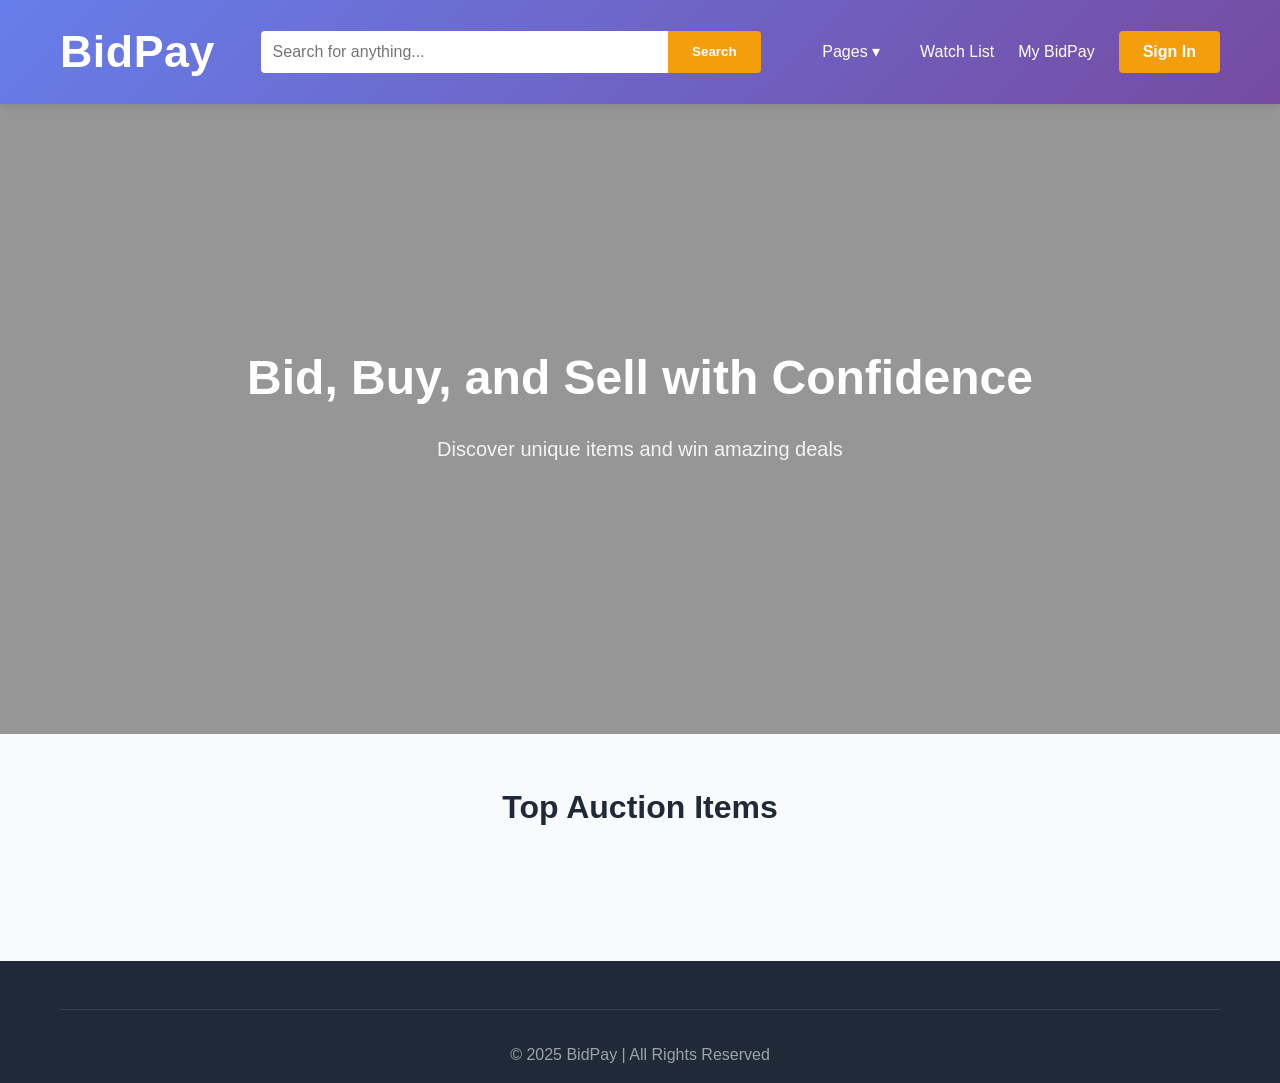
==== index.html @ 14972738 "Addition of timer and backend frontend connection between all pages" ====
<!DOCTYPE html>
<html lang="en">
<head>
  <meta charset="UTF-8" />
  <meta name="viewport" content="width=device-width, initial-scale=1.0" />
  <title>BidPay - Buy, Sell, Bid on Anything</title>
  <link rel="stylesheet" href="index.css" />
</head>

<body>

<header>
  <div class="container">
    <nav>
      <a href="index.html" class="logo">BidPay</a>

      <div class="search-bar">
        <input type="text" placeholder="Search for anything..." />
        <button>Search</button>
      </div>

      <div class="nav-links">
        <div class="dropdown">
          <button class="dropbutton">Pages ▾</button>
          <div class="dropdown-content">
            <a href="index.html">Home</a>
            <a href="electronics.html">Electronics</a>
            <a href="furniture.html">Furniture</a>
            <a href="vehicles.html">Cars</a>
          </div>
        </div>
        <a href="#">Watch List</a>
        <a href="#">My BidPay</a>
        <a href="#" class="btn-primary">Sign In</a>
      </div>
    </nav>
  </div>
</header>

<section class="hero">
  <div class="container">
    <h1>Bid, Buy, and Sell with Confidence</h1>
    <p>Discover unique items and win amazing deals</p>
  </div>
</section>

<section class="featured-auctions">
  <div class="container">
    <h2 class="section-title">Top Auction Items</h2>
    <div class="auction-grid" id="itemsContainer"></div>
  </div>
</section>

<!-- BID MODAL -->
<div id="bidModal" class="modal">
  <div class="modal-content">
    <h2>Place Your Bid</h2>
    <p id="modalItemTitle"></p>

    <input type="number" id="bidInput" placeholder="Enter bid amount" />

    <div class="modal-buttons">
      <button id="cancelBid" class="cancel-btn">Cancel</button>
      <button id="submitBid" class="submit-btn">Submit Bid</button>
    </div>
  </div>
</div>

<!-- SUCCESS TOAST -->
<div id="successToast" class="toast">
  Bid placed successfully!
</div>

<footer>
  <div class="container">
    <div class="footer-bottom">
      &copy; 2025 BidPay | All Rights Reserved
    </div>
  </div>
</footer>

<script>
const API_URL = "https://bid-bay-be.onrender.com/api/items";
let selectedItemId = null;

/* ✅ TIMER HELPER (ADDED) */
function getFakeEndTime(itemId) {
  const seed = parseInt(itemId.slice(-2), 16);
  const days = seed % 4;        // 0–3 days
  const hours = (seed * 5) % 24;

  if (days === 0) return `Ends in: ${hours + 2}h`;
  return `Ends in: ${days}d ${hours}h`;
}

/* LOAD TOP 6 MOST-BID ITEMS */
async function loadTopItems() {
  const res = await fetch(API_URL);
  const items = await res.json();

  items.sort((a, b) => b.bids.length - a.bids.length);

  const container = document.getElementById("itemsContainer");
  container.innerHTML = "";

  items.slice(0, 6).forEach(item => {
    container.innerHTML += `
      <div class="auction-card">
        <div class="auction-image">
          <img src="${item.image}" alt="${item.title}" />
        </div>
        <div class="auction-details">
          <h3>${item.title}</h3>
          <p class="auction-price">$${item.latestBid ?? item.currentPrice}</p>
          <div class="auction-info">
            <span>${getFakeEndTime(item._id)}</span>
            <span>${item.bids.length} bids</span>
          </div>
          <button class="bid-btn"
            data-id="${item._id}"
            data-title="${item.title}">
            Place Bid
          </button>
        </div>
      </div>
    `;
  });
}

loadTopItems();

/* OPEN MODAL */
document.addEventListener("click", e => {
  if (e.target.classList.contains("bid-btn")) {
    selectedItemId = e.target.dataset.id;
    document.getElementById("modalItemTitle").textContent =
      "Item: " + e.target.dataset.title;
    document.getElementById("bidInput").value = "";
    document.getElementById("bidModal").style.display = "flex";
  }
});

/* CLOSE MODAL */
document.getElementById("cancelBid").onclick = () => {
  document.getElementById("bidModal").style.display = "none";
};

/* SUBMIT BID */
document.getElementById("submitBid").onclick = async () => {
  const amount = Number(document.getElementById("bidInput").value);
  if (!amount || amount <= 0) return;

  const res = await fetch(`${API_URL}/${selectedItemId}/bid`, {
    method: "POST",
    headers: { "Content-Type": "application/json" },
    body: JSON.stringify({ amount })
  });

  if (res.ok) {
    showToast();
    loadTopItems();
  }

  document.getElementById("bidModal").style.display = "none";
};

/* TOAST */
function showToast() {
  const toast = document.getElementById("successToast");
  toast.classList.add("show");
  setTimeout(() => toast.classList.remove("show"), 2000);
}
</script>

</body>
</html>
---- index.css ----
* {
    margin: 0;
    padding: 0;
    box-sizing: border-box;
  }
  
  body {
    font-family: 'Segoe UI', Tahoma, Geneva, Verdana, sans-serif;
    line-height: 1.6;
    color: #333;
    background-color: #f9fafb;
  }
  
  
  header {
    background: linear-gradient(135deg, #667eea 0%, #764ba2 100%);
    color: white;
    padding: 1rem 0;
    box-shadow: 0 2px 10px rgba(0, 0, 0, 0.1);
  }
  
  .container {
    max-width: 1200px;
    margin: 0 auto;
    padding: 0 20px;
  }
  
  nav {
    display: flex;
    justify-content: space-between;
    align-items: center;
    flex-wrap: wrap;
  }
  
  .logo {
    font-size: 2.8rem;
    font-weight: bold;
    text-decoration: none;
    color: white;
    letter-spacing: 0.5px;
  }
  
  
  .dropdown {
    position: relative;
    display: inline-block;
  }
  
  .dropbutton {
    background: transparent;
    color: white;
    font-size: 1rem;
    border: none;
    cursor: pointer;
    font-weight: 500;
    padding: 0.5rem 1rem;
    transition: opacity 0.3s;
  }
  
  .dropbutton:hover {
    opacity: 0.8;
  }
  
  .dropdown-content{
    display: none;
  position: absolute;
  background-color: #5568d3;
  min-width: 160px;
  box-shadow: 0px 4px 12px rgba(0,0,0,0.1);
  border-radius: 4px;
  z-index: 1000;
}
  
  .dropdown-content a {
    color: #333;
    padding: 0.75rem 1rem;
    text-decoration: none;
    display: block;
    font-size: 0.95rem;
    transition: background 0.2s, color 0.2s;
  }
  
  .dropdown-content a:hover {
    background-color: #f3f4f6;
    color: #667eea;
  }
  
  .dropdown:hover .dropdown-content {
    display: block;
  }
  
  .dropdown:hover .dropbutton::after {
    content: ' ▲';
    font-size: 0.8rem;
  }
  
  
  .search-bar {
    display: flex;
    flex: 1;
    max-width: 500px;
    margin: 0 2rem;
  }
  
  .search-bar input {
    flex: 1;
    padding: 0.75rem;
    border: none;
    border-radius: 4px 0 0 4px;
    font-size: 1rem;
  }
  
  .search-bar button {
    padding: 0.75rem 1.5rem;
    background: #f59e0b;
    color: white;
    border: none;
    border-radius: 0 4px 4px 0;
    cursor: pointer;
    font-weight: bold;
    transition: background 0.3s;
  }
  
  .search-bar button:hover {
    background: #d97706;
  }
  
  .nav-links {
    display: flex;
    gap: 1.5rem;
    align-items: center;
  }
  
  .nav-links a {
    color: white;
    text-decoration: none;
    transition: opacity 0.3s;
  }
  
  .nav-links a:hover {
    opacity: 0.8;
  }
  
  .btn-primary {
    background: #f59e0b;
    padding: 0.5rem 1.5rem;
    border-radius: 4px;
    font-weight: bold;
  }

  
  .hero {
    background: 
      linear-gradient(rgba(0, 0, 0, 0.4), rgba(0, 0, 0, 0.4)),
      url('img/home-cover.jpg') center top / cover no-repeat;
    color: white;
    padding: 6rem 0;
    text-align: center;
    min-height: 70vh;
    display: flex;
    flex-direction: column;
    justify-content: center;
  }
  
  .hero h1 {
    font-size: 3rem;
    margin-bottom: 1rem;
  }
  
  .hero p {
    font-size: 1.25rem;
    margin-bottom: 2rem;
    opacity: 0.9;
  }
  
  .hero-buttons {
    display: flex;
    gap: 1rem;
    justify-content: center;
    flex-wrap: wrap;
  }
  
  
  .btn {
    padding: 1rem 2rem;
    border: none;
    border-radius: 4px;
    font-size: 1rem;
    cursor: pointer;
    text-decoration: none;
    display: inline-block;
    transition: transform 0.3s, box-shadow 0.3s, background 0.3s, color 0.3s;
  }
  
  .btn:hover {
    transform: translateY(-2px);
    box-shadow: 0 4px 12px rgba(0, 0, 0, 0.2);
  }
  
  .btn-large {
    background: white;
    color: #667eea;
    font-weight: bold;
  }
  
  .btn-large:hover {
    background: #f59e0b;
    color: white;
  }
  
  .btn-outline {
    background: transparent;
    color: white;
    border: 2px solid white;
  }
  
  .btn-outline:hover {
    background: white;
    color: #667eea;
  }
   
  .categories {
    padding: 3rem 0;
    background: #f9fafb;
  }
  
  .section-title {
    text-align: center;
    font-size: 2rem;
    margin-bottom: 2rem;
    color: #1f2937;
  }
  
  .category-grid {
    display: grid;
    grid-template-columns: repeat(auto-fit, minmax(150px, 1fr));
    gap: 1.5rem;
    margin-top: 2rem;
  }
  
  .category-card {
    background: white;
    padding: 2rem;
    border-radius: 8px;
    text-align: center;
    cursor: pointer;
    transition: transform 0.3s, box-shadow 0.3s;
    box-shadow: 0 2px 4px rgba(0, 0, 0, 0.1);
  }
  
  .category-card:hover {
    transform: translateY(-5px);
    box-shadow: 0 6px 20px rgba(0, 0, 0, 0.15);
  }
  
  .category-icon {
    font-size: 3rem;
    margin-bottom: 0.5rem;
  }
  
  .category-card h3 {
    font-size: 1.1rem;
    color: #1f2937;
  }
  
  .featured-auctions {
    padding: 3rem 0;
  }
  
  .auction-grid {
    display: grid;
    grid-template-columns: repeat(auto-fill, minmax(280px, 1fr));
    gap: 2rem;
    margin-top: 2rem;
  }
  
  .auction-card {
    background: white;
    border-radius: 8px;
    overflow: hidden;
    box-shadow: 0 2px 8px rgba(0, 0, 0, 0.1);
    transition: transform 0.3s, box-shadow 0.3s;
  }
  
  .auction-card:hover {
    transform: translateY(-5px);
    box-shadow: 0 8px 24px rgba(0, 0, 0, 0.15);
  }
  
  .auction-image img {
    width: 100%;
    height: 220px;
    object-fit: cover;
  }
  
  .auction-details {
    padding: 1.5rem;
  }
  
  .auction-details h3 {
    font-size: 1.1rem;
    margin-bottom: 0.5rem;
    color: #1f2937;
  }
  
  .auction-price {
    font-size: 1.5rem;
    color: #667eea;
    font-weight: bold;
    margin: 0.5rem 0;
  }
  
  .auction-info {
    display: flex;
    justify-content: space-between;
    font-size: 0.9rem;
    color: #6b7280;
    margin-top: 1rem;
  }
  
  .bid-btn {
    width: 100%;
    margin-top: 1rem;
    background: #667eea;
    color: white;
    padding: 0.75rem;
    border: none;
    border-radius: 4px;
    cursor: pointer;
    font-weight: bold;
    transition: background 0.3s;
  }
  
  .bid-btn:hover {
    background: #5568d3;
  }
  
  footer {
    background: #1f2937;
    color: white;
    padding: 3rem 0 1rem;
    margin-top: 3rem;
  }
  
  .footer-content {
    display: grid;
    grid-template-columns: repeat(auto-fit, minmax(220px, 1fr));
    gap: 2rem;
    margin-bottom: 2rem;
    justify-items: center;
    text-align: left;
  }
  
  .footer-section h4 {
    margin-bottom: 1rem;
    color: #f59e0b;
  }
  
  .footer-section ul {
    list-style: none;
  }
  
  .footer-section ul li {
    margin-bottom: 0.5rem;
  }
  
  .footer-section a {
    color: #d1d5db;
    text-decoration: none;
    transition: color 0.3s;
  }
  
  .footer-section a:hover {
    color: #f59e0b;
  }
  
  .footer-bottom {
    text-align: center;
    padding-top: 2rem;
    border-top: 1px solid #374151;
    color: #9ca3af;
  }
  
  html {
    scroll-behavior: smooth;
  }
  
  @media (max-width: 768px) {
    .hero {
      padding: 4rem 1.5rem;
      background-position: center;
    }
  
    .hero h1 {
      font-size: 2rem;
    }
  
    .hero p {
      font-size: 1rem;
    }
  
    .search-bar {
      margin: 1rem 0;
      width: 100%;
      max-width: 100%;
    }
  
    .nav-links {
      margin-top: 1rem;
      flex-wrap: wrap;
      justify-content: center;
    }
  
    .category-card {
      padding: 1.5rem;
    }
  }
  
  /* ============================= */
/*        BID MODAL (FIX)        */
/* ============================= */

.modal {
  display: none;
  position: fixed;
  z-index: 99999;
  top: 0;
  left: 0;
  width: 100%;
  height: 100%;
  background: rgba(0, 0, 0, 0.6);
  justify-content: center;
  align-items: center;
}

.modal-content {
  background: white;
  width: 380px;
  padding: 25px;
  border-radius: 14px;
  text-align: center;
  box-shadow: 0px 5px 20px rgba(0,0,0,0.25);
  animation: fadeIn 0.25s ease-in-out;
}

@keyframes fadeIn {
  from { opacity: 0; transform: scale(0.95); }
  to { opacity: 1; transform: scale(1); }
}

.modal-content h2 {
  margin-bottom: 10px;
  font-size: 1.5rem;
}

#bidInput {
  width: 90%;
  padding: 12px;
  margin-top: 12px;
  border-radius: 8px;
  border: 1px solid #ccc;
  font-size: 1rem;
}

.modal-buttons {
  margin-top: 20px;
  display: flex;
  justify-content: space-between;
}

.cancel-btn {
  padding: 10px 20px;
  background: #d1d5db;
  border: none;
  border-radius: 8px;
  cursor: pointer;
}

.submit-btn {
  padding: 10px 20px;
  background: #667eea;
  color: white;
  border: none;
  border-radius: 8px;
  font-weight: bold;
  cursor: pointer;
}

.submit-btn:hover {
  background: #5568d3;
}

/* ============================= */
/*        SUCCESS TOAST          */
/* ============================= */

.toast {
  position: fixed;
  bottom: 30px;
  right: 30px;
  background: #22c55e;
  color: white;
  padding: 1rem 1.5rem;
  border-radius: 6px;
  font-weight: 600;
  box-shadow: 0 6px 20px rgba(0,0,0,0.2);
  opacity: 0;
  transform: translateY(20px);
  transition: opacity 0.3s ease, transform 0.3s ease;
  z-index: 9999;
}

.toast.show {
  opacity: 1;
  transform: translateY(0);
}
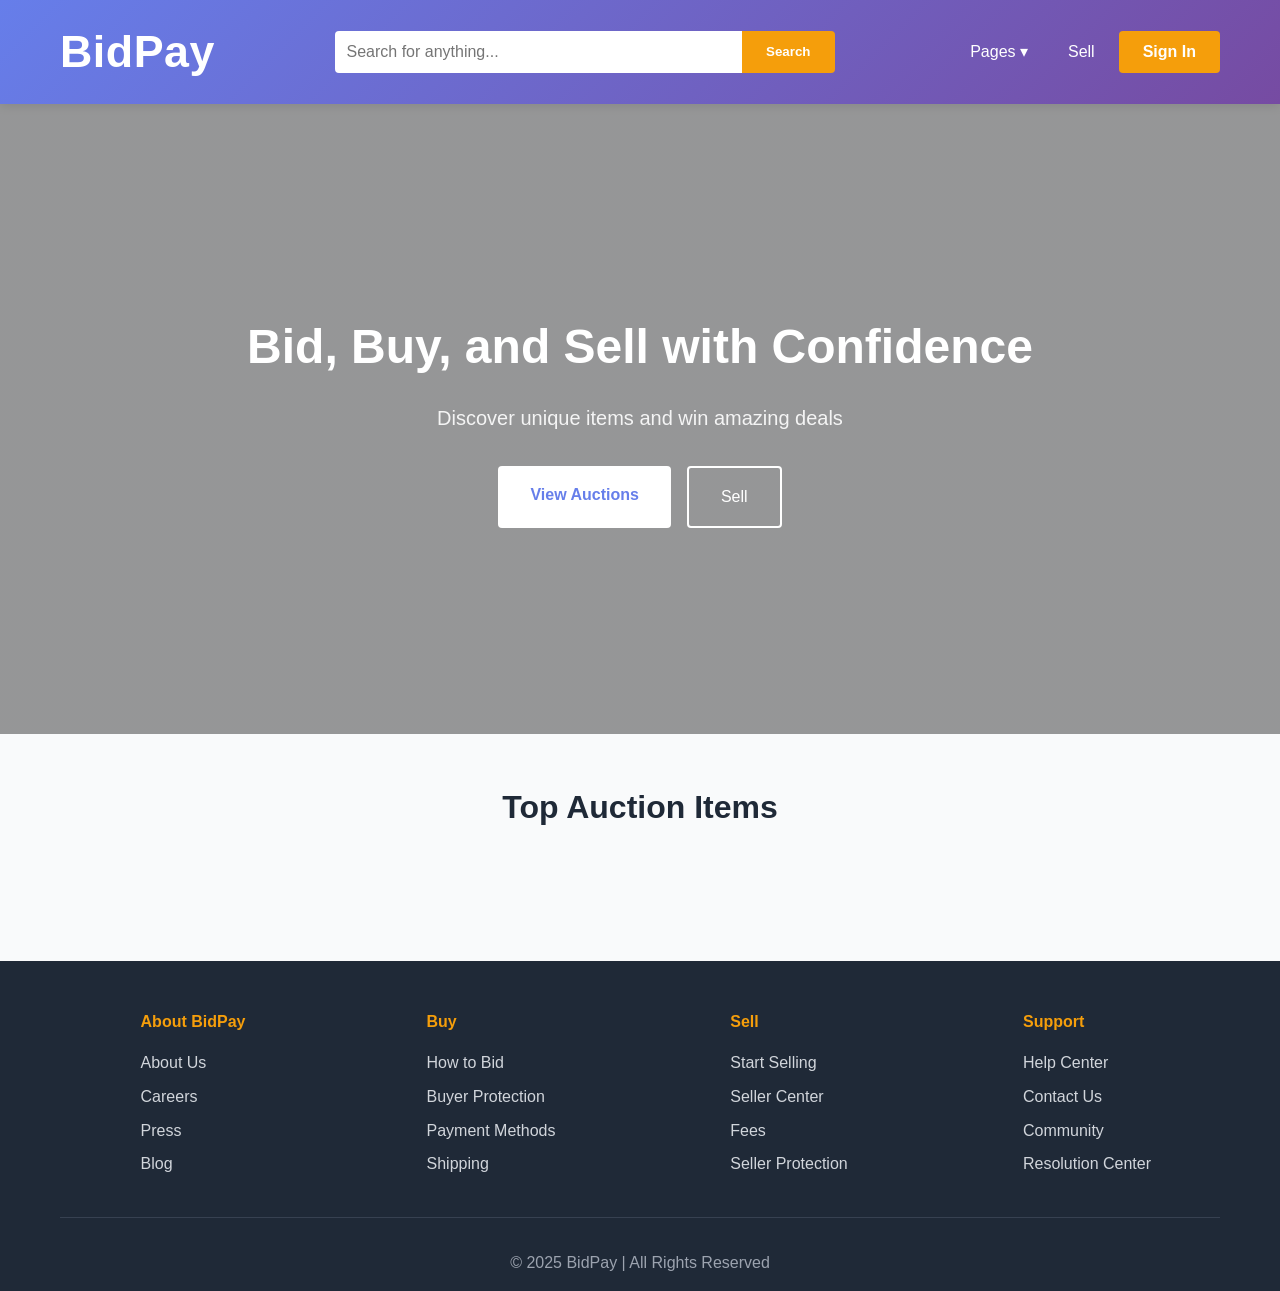
==== commit e3af47a5: "Final Changes" ====
--- a/index.html
+++ b/index.html
@@ -9,6 +9,7 @@
 
 <body>
 
+<!-- HEADER -->
 <header>
   <div class="container">
     <nav>
@@ -29,22 +30,32 @@
             <a href="vehicles.html">Cars</a>
           </div>
         </div>
-        <a href="#">Watch List</a>
-        <a href="#">My BidPay</a>
-        <a href="#" class="btn-primary">Sign In</a>
+
+        <!-- SELL (PROTECTED) -->
+        <a href="#" id="sellLink">Sell</a>
+
+        <!-- AUTH -->
+        <a href="#" class="btn-primary" id="authBtn">Sign In</a>
       </div>
     </nav>
   </div>
 </header>
 
+<!-- HERO -->
 <section class="hero">
-  <div class="container">
+  <div class="container hero-content">
     <h1>Bid, Buy, and Sell with Confidence</h1>
     <p>Discover unique items and win amazing deals</p>
+
+    <div class="hero-buttons">
+      <a href="#auctions" class="btn btn-large">View Auctions</a>
+      <a href="#" class="btn btn-outline" id="sellHeroBtn">Sell</a>
+    </div>
   </div>
 </section>
 
-<section class="featured-auctions">
+<!-- AUCTIONS -->
+<section class="featured-auctions" id="auctions">
   <div class="container">
     <h2 class="section-title">Top Auction Items</h2>
     <div class="auction-grid" id="itemsContainer"></div>
@@ -67,12 +78,55 @@
 </div>
 
 <!-- SUCCESS TOAST -->
-<div id="successToast" class="toast">
-  Bid placed successfully!
-</div>
-
+<div id="successToast" class="toast">Bid placed successfully!</div>
+
+<!-- FULL FOOTER -->
 <footer>
   <div class="container">
+    <div class="footer-content">
+
+      <div class="footer-section">
+        <h4>About BidPay</h4>
+        <ul>
+          <li><a href="#">About Us</a></li>
+          <li><a href="#">Careers</a></li>
+          <li><a href="#">Press</a></li>
+          <li><a href="#">Blog</a></li>
+        </ul>
+      </div>
+
+      <div class="footer-section">
+        <h4>Buy</h4>
+        <ul>
+          <li><a href="#">How to Bid</a></li>
+          <li><a href="#">Buyer Protection</a></li>
+          <li><a href="#">Payment Methods</a></li>
+          <li><a href="#">Shipping</a></li>
+        </ul>
+      </div>
+
+      <div class="footer-section">
+        <h4>Sell</h4>
+        <ul>
+          <li><a href="add-item.html">Start Selling</a></li>
+          <li><a href="#">Seller Center</a></li>
+          <li><a href="#">Fees</a></li>
+          <li><a href="#">Seller Protection</a></li>
+        </ul>
+      </div>
+
+      <div class="footer-section">
+        <h4>Support</h4>
+        <ul>
+          <li><a href="#">Help Center</a></li>
+          <li><a href="#">Contact Us</a></li>
+          <li><a href="#">Community</a></li>
+          <li><a href="#">Resolution Center</a></li>
+        </ul>
+      </div>
+
+    </div>
+
     <div class="footer-bottom">
       &copy; 2025 BidPay | All Rights Reserved
     </div>
@@ -83,17 +137,40 @@
 const API_URL = "https://bid-bay-be.onrender.com/api/items";
 let selectedItemId = null;
 
-/* ✅ TIMER HELPER (ADDED) */
+/* ---------------- AUTH STATE ---------------- */
+const authBtn = document.getElementById("authBtn");
+const sellLink = document.getElementById("sellLink");
+const sellHeroBtn = document.getElementById("sellHeroBtn");
+const isLoggedIn = localStorage.getItem("isLoggedIn");
+
+if (isLoggedIn === "true") {
+  authBtn.textContent = "Logout";
+  authBtn.onclick = () => {
+    localStorage.clear();
+    window.location.reload();
+  };
+  sellLink.href = "add-item.html";
+  sellHeroBtn.href = "add-item.html";
+} else {
+  authBtn.textContent = "Sign In";
+  authBtn.href = "signIn.html";
+  sellLink.onclick = sellHeroBtn.onclick = () => {
+    alert("Please sign in to sell an item");
+    window.location.href = "signIn.html";
+  };
+}
+
+/* ---------------- TIMER ---------------- */
 function getFakeEndTime(itemId) {
   const seed = parseInt(itemId.slice(-2), 16);
-  const days = seed % 4;        // 0–3 days
+  const days = seed % 4;
   const hours = (seed * 5) % 24;
 
   if (days === 0) return `Ends in: ${hours + 2}h`;
   return `Ends in: ${days}d ${hours}h`;
 }
 
-/* LOAD TOP 6 MOST-BID ITEMS */
+/* ---------------- LOAD ITEMS ---------------- */
 async function loadTopItems() {
   const res = await fetch(API_URL);
   const items = await res.json();
@@ -129,9 +206,16 @@
 
 loadTopItems();
 
-/* OPEN MODAL */
+/* ---------------- BID HANDLING ---------------- */
 document.addEventListener("click", e => {
   if (e.target.classList.contains("bid-btn")) {
+
+    if (localStorage.getItem("isLoggedIn") !== "true") {
+      alert("Please sign in to place a bid");
+      window.location.href = "signIn.html";
+      return;
+    }
+
     selectedItemId = e.target.dataset.id;
     document.getElementById("modalItemTitle").textContent =
       "Item: " + e.target.dataset.title;
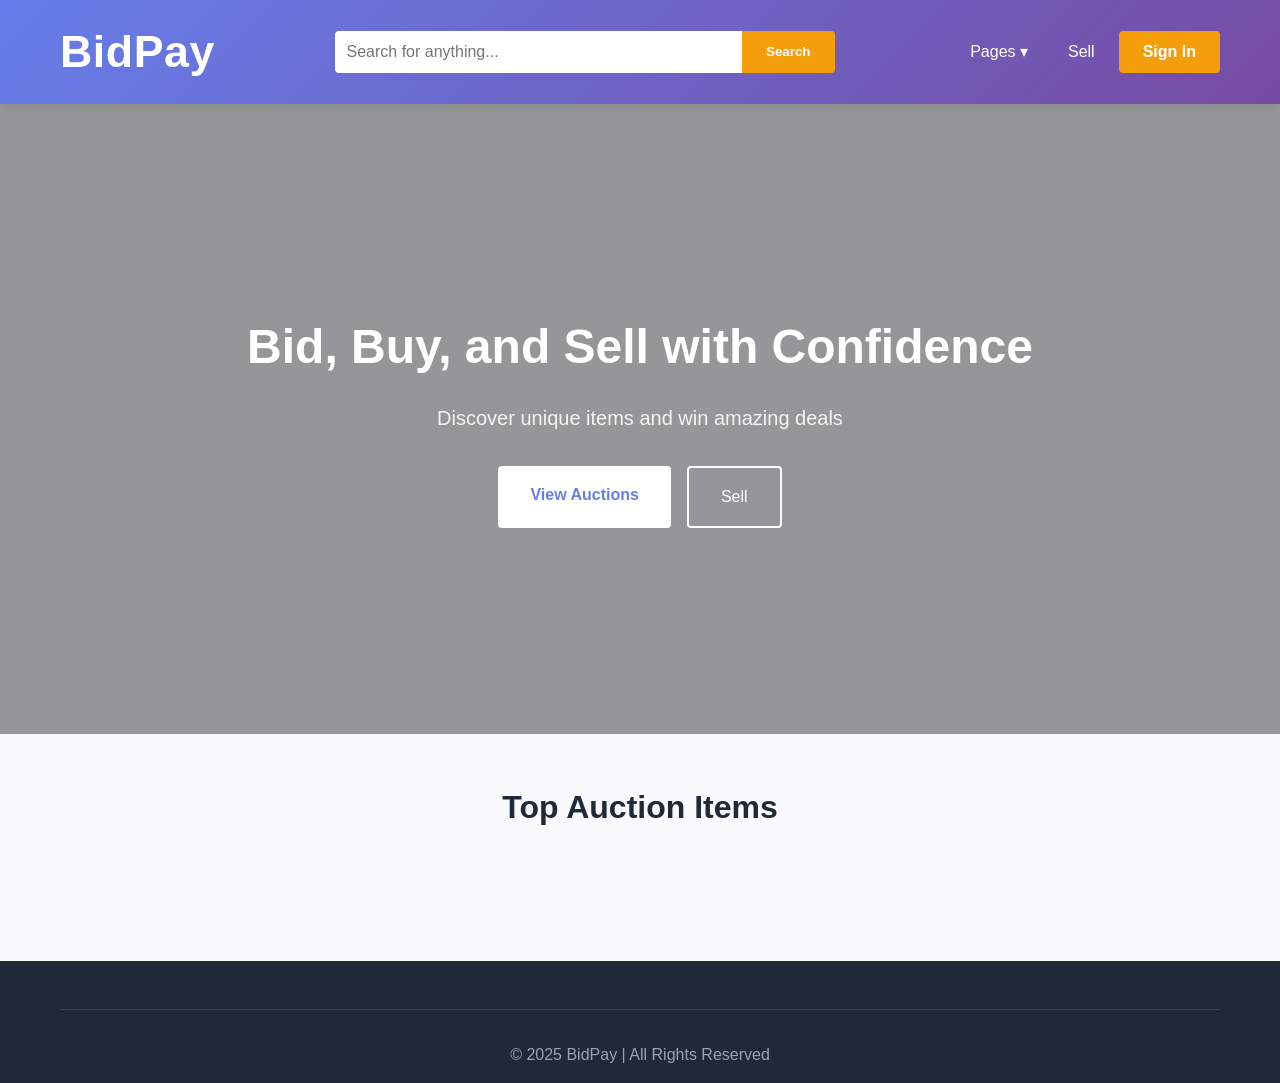
==== commit 62fc94fe: "Final touches" ====
--- a/index.html
+++ b/index.html
@@ -9,7 +9,6 @@
 
 <body>
 
-<!-- HEADER -->
 <header>
   <div class="container">
     <nav>
@@ -31,17 +30,13 @@
           </div>
         </div>
 
-        <!-- SELL (PROTECTED) -->
         <a href="#" id="sellLink">Sell</a>
-
-        <!-- AUTH -->
         <a href="#" class="btn-primary" id="authBtn">Sign In</a>
       </div>
     </nav>
   </div>
 </header>
 
-<!-- HERO -->
 <section class="hero">
   <div class="container hero-content">
     <h1>Bid, Buy, and Sell with Confidence</h1>
@@ -54,7 +49,6 @@
   </div>
 </section>
 
-<!-- AUCTIONS -->
 <section class="featured-auctions" id="auctions">
   <div class="container">
     <h2 class="section-title">Top Auction Items</h2>
@@ -62,14 +56,11 @@
   </div>
 </section>
 
-<!-- BID MODAL -->
 <div id="bidModal" class="modal">
   <div class="modal-content">
     <h2>Place Your Bid</h2>
     <p id="modalItemTitle"></p>
-
     <input type="number" id="bidInput" placeholder="Enter bid amount" />
-
     <div class="modal-buttons">
       <button id="cancelBid" class="cancel-btn">Cancel</button>
       <button id="submitBid" class="submit-btn">Submit Bid</button>
@@ -77,56 +68,10 @@
   </div>
 </div>
 
-<!-- SUCCESS TOAST -->
 <div id="successToast" class="toast">Bid placed successfully!</div>
 
-<!-- FULL FOOTER -->
 <footer>
   <div class="container">
-    <div class="footer-content">
-
-      <div class="footer-section">
-        <h4>About BidPay</h4>
-        <ul>
-          <li><a href="#">About Us</a></li>
-          <li><a href="#">Careers</a></li>
-          <li><a href="#">Press</a></li>
-          <li><a href="#">Blog</a></li>
-        </ul>
-      </div>
-
-      <div class="footer-section">
-        <h4>Buy</h4>
-        <ul>
-          <li><a href="#">How to Bid</a></li>
-          <li><a href="#">Buyer Protection</a></li>
-          <li><a href="#">Payment Methods</a></li>
-          <li><a href="#">Shipping</a></li>
-        </ul>
-      </div>
-
-      <div class="footer-section">
-        <h4>Sell</h4>
-        <ul>
-          <li><a href="add-item.html">Start Selling</a></li>
-          <li><a href="#">Seller Center</a></li>
-          <li><a href="#">Fees</a></li>
-          <li><a href="#">Seller Protection</a></li>
-        </ul>
-      </div>
-
-      <div class="footer-section">
-        <h4>Support</h4>
-        <ul>
-          <li><a href="#">Help Center</a></li>
-          <li><a href="#">Contact Us</a></li>
-          <li><a href="#">Community</a></li>
-          <li><a href="#">Resolution Center</a></li>
-        </ul>
-      </div>
-
-    </div>
-
     <div class="footer-bottom">
       &copy; 2025 BidPay | All Rights Reserved
     </div>
@@ -134,10 +79,14 @@
 </footer>
 
 <script>
-const API_URL = "https://bid-bay-be.onrender.com/api/items";
+/* 🔑 AUTO API SWITCH */
+const API_URL = location.hostname.includes("localhost")
+  ? "http://localhost:3000/api/items"
+  : "https://bid-bay-be.onrender.com/api/items";
+
 let selectedItemId = null;
 
-/* ---------------- AUTH STATE ---------------- */
+/* ---------------- AUTH ---------------- */
 const authBtn = document.getElementById("authBtn");
 const sellLink = document.getElementById("sellLink");
 const sellHeroBtn = document.getElementById("sellHeroBtn");
@@ -149,8 +98,7 @@
     localStorage.clear();
     window.location.reload();
   };
-  sellLink.href = "add-item.html";
-  sellHeroBtn.href = "add-item.html";
+  sellLink.href = sellHeroBtn.href = "add-item.html";
 } else {
   authBtn.textContent = "Sign In";
   authBtn.href = "signIn.html";
@@ -165,14 +113,12 @@
   const seed = parseInt(itemId.slice(-2), 16);
   const days = seed % 4;
   const hours = (seed * 5) % 24;
-
-  if (days === 0) return `Ends in: ${hours + 2}h`;
-  return `Ends in: ${days}d ${hours}h`;
+  return days === 0 ? `Ends in: ${hours + 2}h` : `Ends in: ${days}d ${hours}h`;
 }
 
 /* ---------------- LOAD ITEMS ---------------- */
 async function loadTopItems() {
-  const res = await fetch(API_URL);
+  const res = await fetch(API_URL, { cache: "no-store" });
   const items = await res.json();
 
   items.sort((a, b) => b.bids.length - a.bids.length);
@@ -181,6 +127,11 @@
   container.innerHTML = "";
 
   items.slice(0, 6).forEach(item => {
+    const price =
+      item.bids.length > 0
+        ? item.bids[item.bids.length - 1].amount
+        : item.currentPrice;
+
     container.innerHTML += `
       <div class="auction-card">
         <div class="auction-image">
@@ -188,7 +139,7 @@
         </div>
         <div class="auction-details">
           <h3>${item.title}</h3>
-          <p class="auction-price">$${item.latestBid ?? item.currentPrice}</p>
+          <p class="auction-price">$${price}</p>
           <div class="auction-info">
             <span>${getFakeEndTime(item._id)}</span>
             <span>${item.bids.length} bids</span>
@@ -208,28 +159,25 @@
 
 /* ---------------- BID HANDLING ---------------- */
 document.addEventListener("click", e => {
-  if (e.target.classList.contains("bid-btn")) {
-
-    if (localStorage.getItem("isLoggedIn") !== "true") {
-      alert("Please sign in to place a bid");
-      window.location.href = "signIn.html";
-      return;
-    }
-
-    selectedItemId = e.target.dataset.id;
-    document.getElementById("modalItemTitle").textContent =
-      "Item: " + e.target.dataset.title;
-    document.getElementById("bidInput").value = "";
-    document.getElementById("bidModal").style.display = "flex";
+  if (!e.target.classList.contains("bid-btn")) return;
+
+  if (localStorage.getItem("isLoggedIn") !== "true") {
+    alert("Please sign in to place a bid");
+    window.location.href = "signIn.html";
+    return;
   }
+
+  selectedItemId = e.target.dataset.id;
+  document.getElementById("modalItemTitle").textContent =
+    "Item: " + e.target.dataset.title;
+  document.getElementById("bidInput").value = "";
+  document.getElementById("bidModal").style.display = "flex";
 });
 
-/* CLOSE MODAL */
 document.getElementById("cancelBid").onclick = () => {
   document.getElementById("bidModal").style.display = "none";
 };
 
-/* SUBMIT BID */
 document.getElementById("submitBid").onclick = async () => {
   const amount = Number(document.getElementById("bidInput").value);
   if (!amount || amount <= 0) return;
@@ -241,19 +189,14 @@
   });
 
   if (res.ok) {
-    showToast();
-    loadTopItems();
+    const toast = document.getElementById("successToast");
+    toast.classList.add("show");
+    setTimeout(() => toast.classList.remove("show"), 2000);
+    await loadTopItems();
   }
 
   document.getElementById("bidModal").style.display = "none";
 };
-
-/* TOAST */
-function showToast() {
-  const toast = document.getElementById("successToast");
-  toast.classList.add("show");
-  setTimeout(() => toast.classList.remove("show"), 2000);
-}
 </script>
 
 </body>
